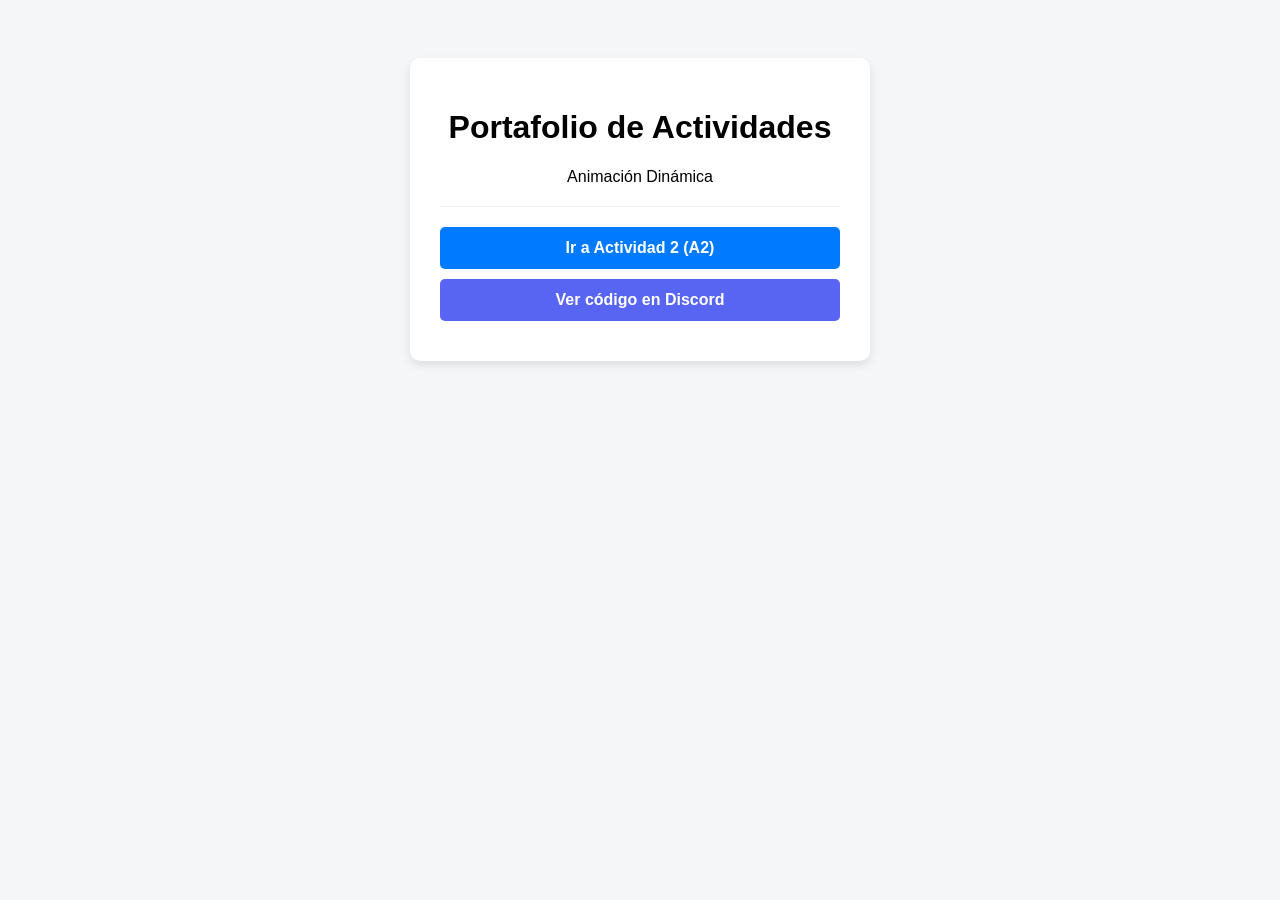
==== index.html @ 6400386f "Create index.html" ====
<!DOCTYPE html>
<html lang="es">
<head>
    <meta charset="UTF-8">
    <meta name="viewport" content="width=device-width, initial-scale=1.0">
    <title>Menú Principal - Animación Dinámica</title>
    <style>
        body { font-family: sans-serif; background: #f4f6f8; text-align: center; padding: 50px; }
        .card { background: white; max-width: 400px; margin: 0 auto; padding: 30px; border-radius: 10px; box-shadow: 0 4px 10px rgba(0,0,0,0.1); }
        a { display: block; background: #007bff; color: white; padding: 12px; margin: 10px 0; text-decoration: none; border-radius: 5px; font-weight: bold; }
        a:hover { background: #0056b3; }
        .discord { background: #5865F2; }
        .discord:hover { background: #4752C4; }
    </style>
</head>
<body>
    <div class="card">
        <h1>Portafolio de Actividades</h1>
        <p>Animación Dinámica</p>
        <hr style="border: 0; border-top: 1px solid #eee; margin: 20px 0;">

        <!-- Enlace a tu Actividad 2 -->
        <a href="actividades/a2/index.html">Ir a Actividad 2 (A2)</a>

        <!-- Enlace opcional a Discord si lo requirió el profe -->
        <a href="TU_ENLACE_DE_DISCORD_AQUI" class="discord" target="_blank">Ver código en Discord</a>
    </div>
</body>
</html>
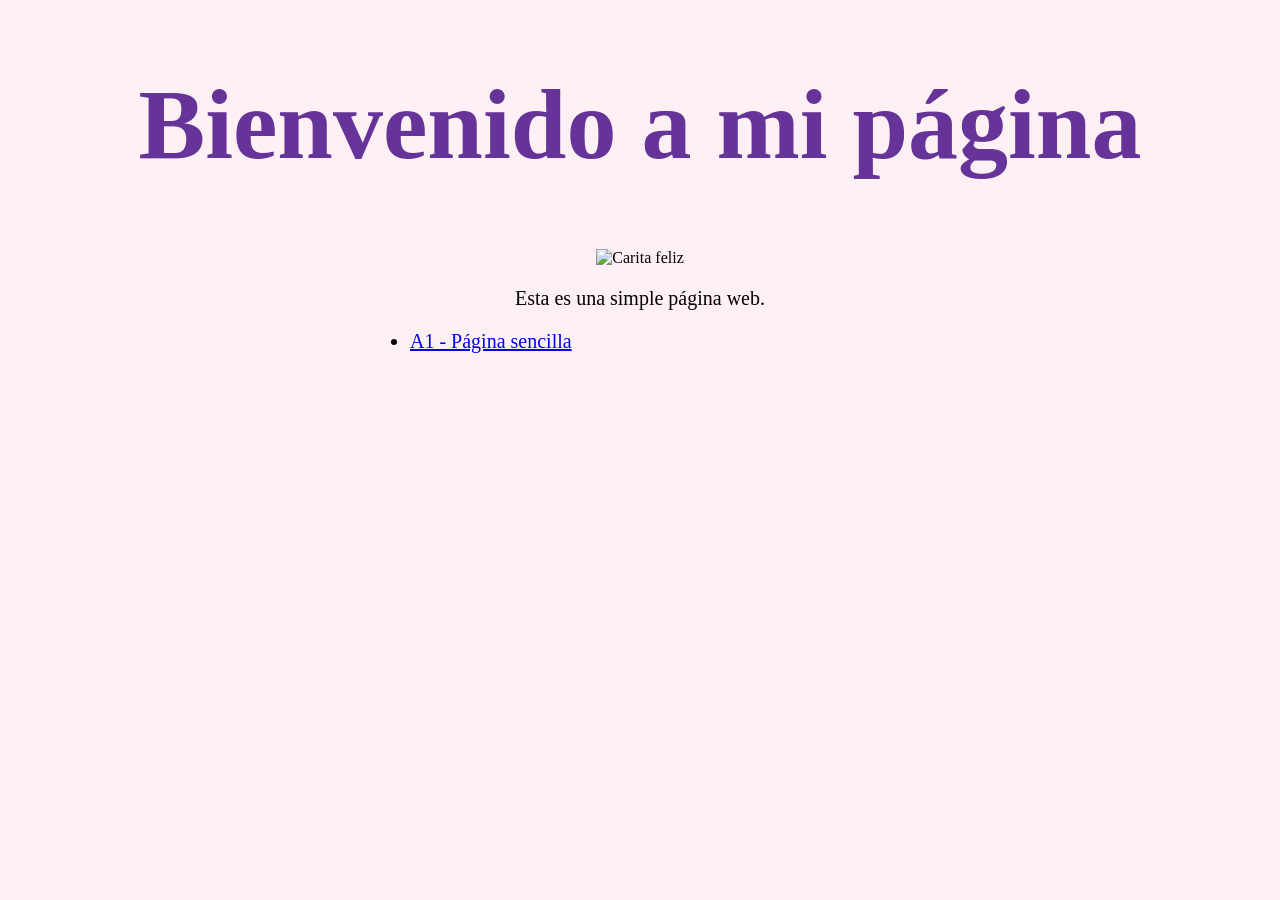
==== commit 713f0bb2: "Update index.html" ====
--- a/index.html
+++ b/index.html
@@ -1,29 +1,40 @@
-<!DOCTYPE html>
-<html lang="es">
-<head>
-    <meta charset="UTF-8">
-    <meta name="viewport" content="width=device-width, initial-scale=1.0">
-    <title>Menú Principal - Animación Dinámica</title>
-    <style>
-        body { font-family: sans-serif; background: #f4f6f8; text-align: center; padding: 50px; }
-        .card { background: white; max-width: 400px; margin: 0 auto; padding: 30px; border-radius: 10px; box-shadow: 0 4px 10px rgba(0,0,0,0.1); }
-        a { display: block; background: #007bff; color: white; padding: 12px; margin: 10px 0; text-decoration: none; border-radius: 5px; font-weight: bold; }
-        a:hover { background: #0056b3; }
-        .discord { background: #5865F2; }
-        .discord:hover { background: #4752C4; }
-    </style>
-</head>
-<body>
-    <div class="card">
-        <h1>Portafolio de Actividades</h1>
-        <p>Animación Dinámica</p>
-        <hr style="border: 0; border-top: 1px solid #eee; margin: 20px 0;">
+<!doctype html>
+<html>
+ <head>
+   <meta charset="utf-8">
+   <title>Mi primera página</title>
 
-        <!-- Enlace a tu Actividad 2 -->
-        <a href="actividades/a2/index.html">Ir a Actividad 2 (A2)</a>
-
-        <!-- Enlace opcional a Discord si lo requirió el profe -->
-        <a href="TU_ENLACE_DE_DISCORD_AQUI" class="discord" target="_blank">Ver código en Discord</a>
-    </div>
-</body>
+   <style>
+    body {
+       background-color:LavenderBlush;
+       text-align: center;
+    }
+    h1 {
+      font-family: serif;
+       color:RebeccaPurple;
+       text-align: center;
+       font-size: 100px;
+    }
+    p {
+       font-family: verdana;
+       font-size: 20px;
+    }
+    ul {
+       font-family: verdana;
+       font-size: 20px;
+       margin: 0px auto;
+       text-align: left;
+       max-width: 25em; 
+    }
+   </style>
+ </head>
+ <body>
+   <h1>Bienvenido a mi página</h1>
+   <img src="carita feliz.jpg" alt="Carita feliz">
+   <p>Esta es una simple página web.</p>
+   <ul>
+        <li><a href="https://www.cetys.mx">A1 - Página sencilla</a></li>
+   </ul>
+ </body>
 </html>
+</html>
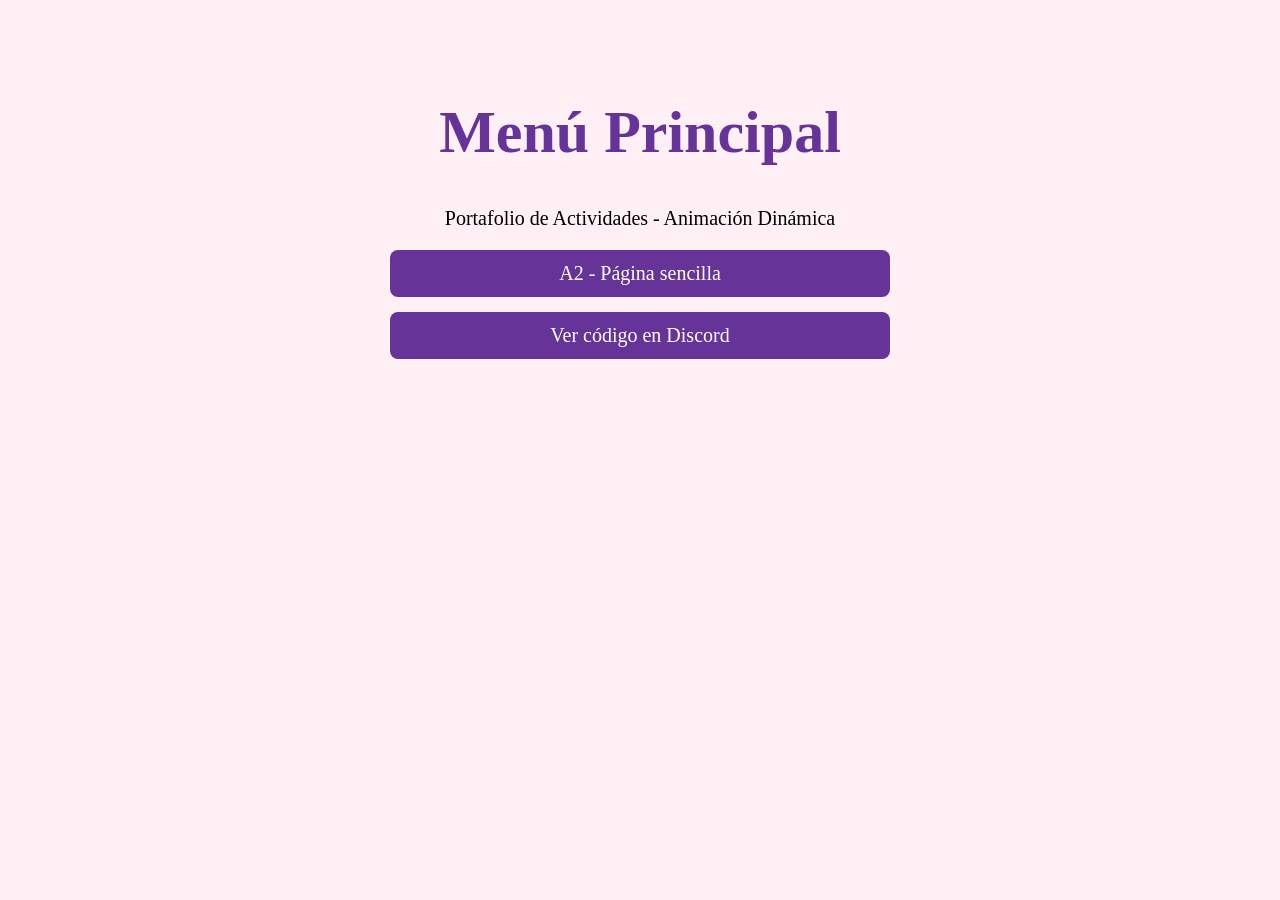
==== commit 11c1d798: "Update index.html" ====
--- a/index.html
+++ b/index.html
@@ -2,18 +2,19 @@
 <html>
  <head>
    <meta charset="utf-8">
-   <title>Mi primera página</title>
+   <title>Menú Principal - Animación Dinámica</title>
 
    <style>
     body {
-       background-color:LavenderBlush;
+       background-color: LavenderBlush;
        text-align: center;
+       padding-top: 50px;
     }
     h1 {
-      font-family: serif;
-       color:RebeccaPurple;
+       font-family: serif;
+       color: RebeccaPurple;
        text-align: center;
-       font-size: 100px;
+       font-size: 60px;
     }
     p {
        font-family: verdana;
@@ -22,19 +23,37 @@
     ul {
        font-family: verdana;
        font-size: 20px;
-       margin: 0px auto;
+       margin: 20px auto;
        text-align: left;
        max-width: 25em; 
+       list-style-type: none;
+       padding: 0;
+    }
+    li {
+       margin-bottom: 15px;
+    }
+    a {
+       display: block;
+       background-color: RebeccaPurple;
+       color: white;
+       padding: 12px 20px;
+       text-decoration: none;
+       border-radius: 8px;
+       text-align: center;
+       transition: background 0.3s;
+    }
+    a:hover {
+       background-color: #552a6f;
     }
    </style>
  </head>
  <body>
-   <h1>Bienvenido a mi página</h1>
-   <img src="carita feliz.jpg" alt="Carita feliz">
-   <p>Esta es una simple página web.</p>
+   <h1>Menú Principal</h1>
+   <p>Portafolio de Actividades - Animación Dinámica</p>
+   
    <ul>
-        <li><a href="https://www.cetys.mx">A1 - Página sencilla</a></li>
+        <li><a href="actividades/a2/index.html">A2 - Página sencilla</a></li>
+        <li><a href="https://discord.com/channels/1006690355707658340/1270259162953285726/1539098022569312337" target="_blank">Ver código en Discord</a></li>
    </ul>
  </body>
 </html>
-</html>
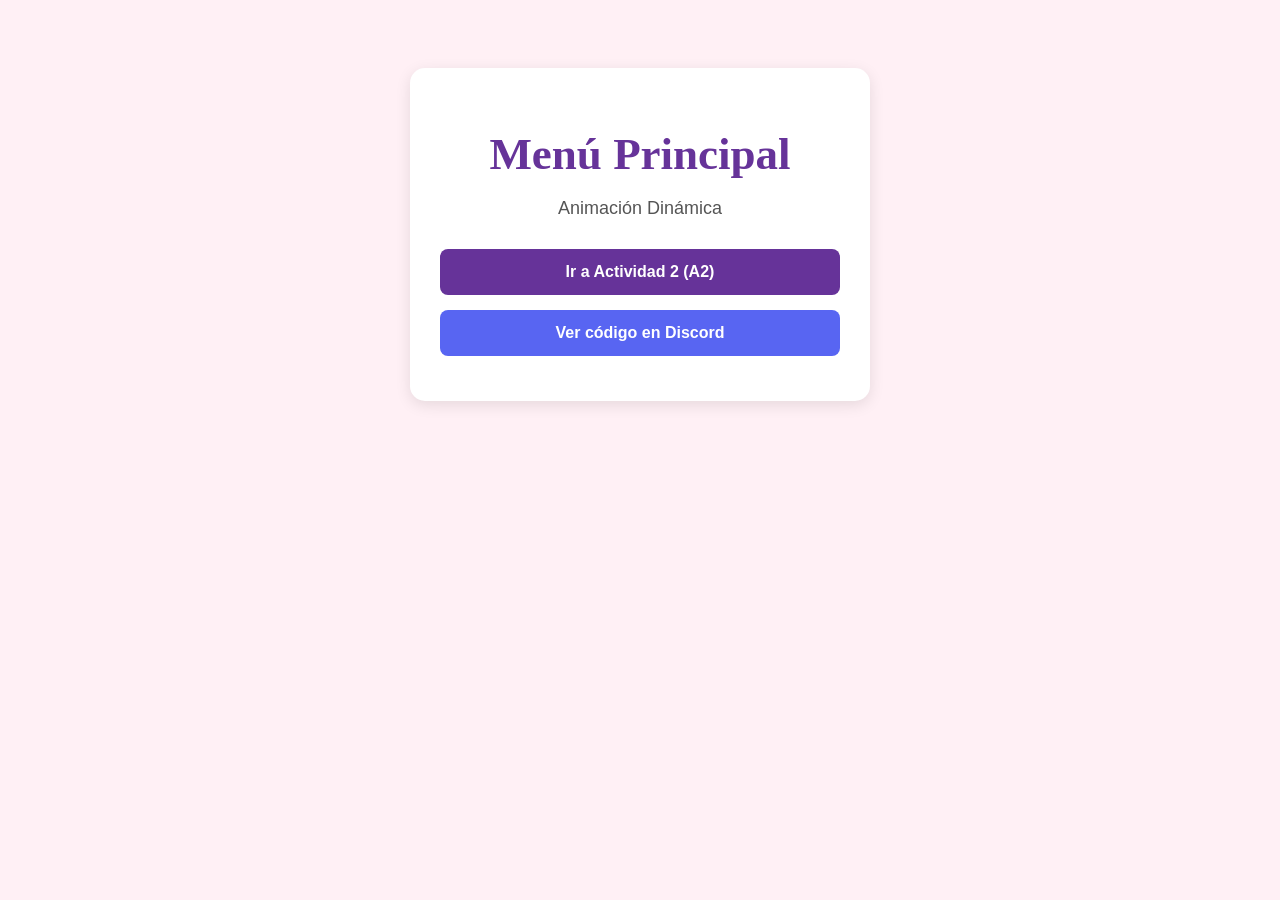
==== commit a0113c5d: "Update index.html" ====
--- a/index.html
+++ b/index.html
@@ -8,52 +8,73 @@
     body {
        background-color: LavenderBlush;
        text-align: center;
-       padding-top: 50px;
+       padding-top: 60px;
+       font-family: verdana, sans-serif;
     }
     h1 {
        font-family: serif;
        color: RebeccaPurple;
-       text-align: center;
-       font-size: 60px;
+       font-size: 45px;
+       margin-bottom: 10px;
     }
     p {
-       font-family: verdana;
-       font-size: 20px;
+       font-size: 18px;
+       color: #555;
+       margin-bottom: 30px;
+    }
+    .menu-container {
+       max-width: 400px;
+       margin: 0 auto;
+       background: white;
+       padding: 30px;
+       border-radius: 15px;
+       box-shadow: 0 4px 15px rgba(0,0,0,0.1);
     }
     ul {
-       font-family: verdana;
-       font-size: 20px;
-       margin: 20px auto;
-       text-align: left;
-       max-width: 25em; 
        list-style-type: none;
        padding: 0;
+       margin: 0;
     }
     li {
-       margin-bottom: 15px;
+       margin: 15px 0;
     }
     a {
        display: block;
        background-color: RebeccaPurple;
        color: white;
-       padding: 12px 20px;
+       padding: 14px 20px;
        text-decoration: none;
        border-radius: 8px;
-       text-align: center;
+       font-weight: bold;
+       font-size: 16px;
        transition: background 0.3s;
     }
     a:hover {
        background-color: #552a6f;
     }
+    /* Estilo especial para el botón de Discord */
+    .discord-btn {
+       background-color: #5865F2;
+    }
+    .discord-btn:hover {
+       background-color: #4752C4;
+    }
    </style>
  </head>
  <body>
-   <h1>Menú Principal</h1>
-   <p>Portafolio de Actividades - Animación Dinámica</p>
    
-   <ul>
-        <li><a href="actividades/a2/index.html">A2 - Página sencilla</a></li>
-        <li><a href="https://discord.com/channels/1006690355707658340/1270259162953285726/1539098022569312337" target="_blank">Ver código en Discord</a></li>
-   </ul>
+   <div class="menu-container">
+      <h1>Menú Principal</h1>
+      <p>Animación Dinámica</p>
+      
+      <ul>
+           <!-- Botón para ir a la Actividad 2 -->
+           <li><a href="actividades/a2/index.html">Ir a Actividad 2 (A2)</a></li>
+           
+           <!-- Botón para ver tu código en Discord -->
+           <li><a href="https://discord.com/channels/1006690355707658340/1270259162953285726/1539098022569312337" target="_blank" class="discord-btn">Ver código en Discord</a></li>
+      </ul>
+   </div>
+
  </body>
 </html>
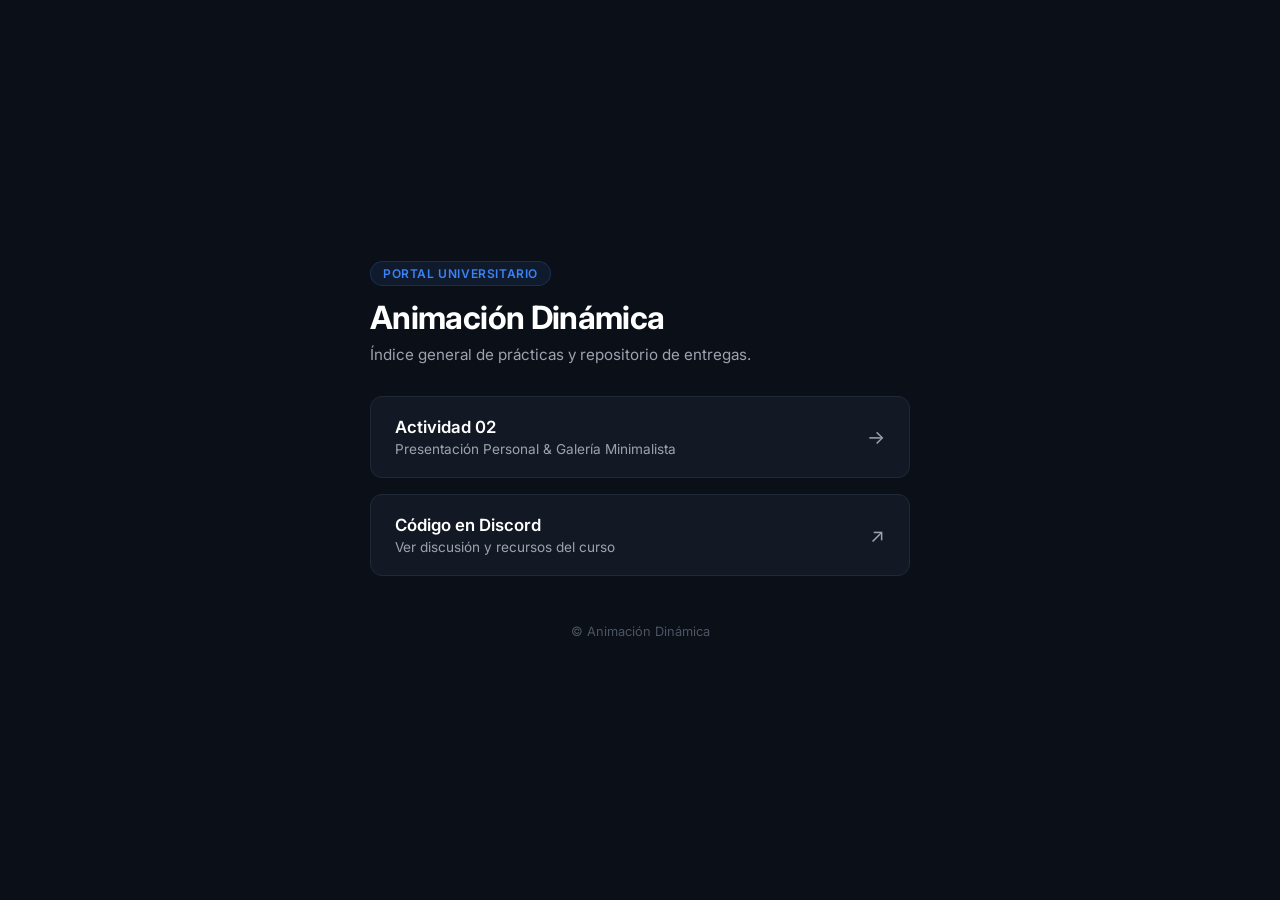
==== commit ead6c6db: "Create index.html" ====
--- a/index.html
+++ b/index.html
@@ -1,80 +1,171 @@
-<!doctype html>
-<html>
- <head>
-   <meta charset="utf-8">
-   <title>Menú Principal - Animación Dinámica</title>
+<!DOCTYPE html>
+<html lang="es">
+<head>
+  <meta charset="UTF-8">
+  <meta name="viewport" content="width=device-width, initial-scale=1.0">
+  <title>Animación Dinámica — Menú Principal</title>
+  <link rel="preconnect" href="https://fonts.googleapis.com">
+  <link rel="preconnect" href="https://fonts.gstatic.com" crossorigin>
+  <link href="https://fonts.googleapis.com/css2?family=Inter:wght@300;400;500;600;700&display=swap" rel="stylesheet">
+  <style>
+    :root {
+      --bg: #0b0f17;
+      --card-bg: #131924;
+      --border: #1f2937;
+      --text: #f3f4f6;
+      --muted: #9ca3af;
+      --accent: #3b82f6;
+      --discord: #5865F2;
+    }
 
-   <style>
+    * {
+      box-sizing: border-box;
+      margin: 0;
+      padding: 0;
+    }
+
     body {
-       background-color: LavenderBlush;
-       text-align: center;
-       padding-top: 60px;
-       font-family: verdana, sans-serif;
+      font-family: 'Inter', -apple-system, sans-serif;
+      background-color: var(--bg);
+      color: var(--text);
+      min-height: 100vh;
+      display: flex;
+      flex-direction: column;
+      align-items: center;
+      justify-content: center;
+      padding: 2rem 1rem;
     }
+
+    .wrapper {
+      width: 100%;
+      max-width: 540px;
+    }
+
+    header {
+      margin-bottom: 2rem;
+      text-align: left;
+    }
+
+    .badge {
+      display: inline-block;
+      padding: 0.25rem 0.75rem;
+      font-size: 0.75rem;
+      font-weight: 600;
+      letter-spacing: 0.05em;
+      text-transform: uppercase;
+      color: var(--accent);
+      background: rgba(59, 130, 246, 0.1);
+      border: 1px solid rgba(59, 130, 246, 0.2);
+      border-radius: 9999px;
+      margin-bottom: 0.75rem;
+    }
+
     h1 {
-       font-family: serif;
-       color: RebeccaPurple;
-       font-size: 45px;
-       margin-bottom: 10px;
+      font-size: 2rem;
+      font-weight: 700;
+      letter-spacing: -0.02em;
+      color: #ffffff;
     }
-    p {
-       font-size: 18px;
-       color: #555;
-       margin-bottom: 30px;
+
+    p.subtitle {
+      margin-top: 0.5rem;
+      font-size: 0.95rem;
+      color: var(--muted);
     }
-    .menu-container {
-       max-width: 400px;
-       margin: 0 auto;
-       background: white;
-       padding: 30px;
-       border-radius: 15px;
-       box-shadow: 0 4px 15px rgba(0,0,0,0.1);
+
+    .grid {
+      display: flex;
+      flex-direction: column;
+      gap: 1rem;
     }
-    ul {
-       list-style-type: none;
-       padding: 0;
-       margin: 0;
+
+    .card {
+      background-color: var(--card-bg);
+      border: 1px solid var(--border);
+      border-radius: 12px;
+      padding: 1.25rem 1.5rem;
+      display: flex;
+      align-items: center;
+      justify-content: space-between;
+      text-decoration: none;
+      color: inherit;
+      transition: all 0.2s ease-in-out;
     }
-    li {
-       margin: 15px 0;
+
+    .card:hover {
+      border-color: #374151;
+      transform: translateY(-2px);
+      box-shadow: 0 10px 25px -5px rgba(0, 0, 0, 0.5);
     }
-    a {
-       display: block;
-       background-color: RebeccaPurple;
-       color: white;
-       padding: 14px 20px;
-       text-decoration: none;
-       border-radius: 8px;
-       font-weight: bold;
-       font-size: 16px;
-       transition: background 0.3s;
+
+    .card-info h2 {
+      font-size: 1.05rem;
+      font-weight: 600;
+      color: #ffffff;
+      margin-bottom: 0.25rem;
     }
-    a:hover {
-       background-color: #552a6f;
+
+    .card-info p {
+      font-size: 0.85rem;
+      color: var(--muted);
     }
-    /* Estilo especial para el botón de Discord */
-    .discord-btn {
-       background-color: #5865F2;
+
+    .card-arrow {
+      font-size: 1.2rem;
+      color: var(--muted);
+      transition: transform 0.2s ease, color 0.2s ease;
     }
-    .discord-btn:hover {
-       background-color: #4752C4;
+
+    .card:hover .card-arrow {
+      transform: translateX(4px);
+      color: var(--accent);
     }
-   </style>
- </head>
- <body>
-   
-   <div class="menu-container">
-      <h1>Menú Principal</h1>
-      <p>Animación Dinámica</p>
-      
-      <ul>
-           <!-- Botón para ir a la Actividad 2 -->
-           <li><a href="actividades/a2/index.html">Ir a Actividad 2 (A2)</a></li>
-           
-           <!-- Botón para ver tu código en Discord -->
-           <li><a href="https://discord.com/channels/1006690355707658340/1270259162953285726/1539098022569312337" target="_blank" class="discord-btn">Ver código en Discord</a></li>
-      </ul>
-   </div>
 
- </body>
+    .card-discord:hover .card-arrow {
+      color: var(--discord);
+    }
+
+    footer {
+      margin-top: 3rem;
+      text-align: center;
+      font-size: 0.8rem;
+      color: #4b5563;
+    }
+  </style>
+</head>
+<body>
+
+  <div class="wrapper">
+    <header>
+      <span class="badge">Portal Universitario</span>
+      <h1>Animación Dinámica</h1>
+      <p class="subtitle">Índice general de prácticas y repositorio de entregas.</p>
+    </header>
+
+    <main class="grid">
+      <!-- Actividad A2 -->
+      <a href="actividades/a2/index.html" class="card">
+        <div class="card-info">
+          <h2>Actividad 02</h2>
+          <p>Presentación Personal & Galería Minimalista</p>
+        </div>
+        <span class="card-arrow">→</span>
+      </a>
+
+      <!-- Discord -->
+      <a href="https://discord.com/channels/1006690355707658340/1270259162953285726/1539098022569312337" target="_blank" rel="noopener" class="card card-discord">
+        <div class="card-info">
+          <h2>Código en Discord</h2>
+          <p>Ver discusión y recursos del curso</p>
+        </div>
+        <span class="card-arrow">↗</span>
+      </a>
+    </main>
+
+    <footer>
+      <p>&copy; Animación Dinámica</p>
+    </footer>
+  </div>
+
+</body>
 </html>
